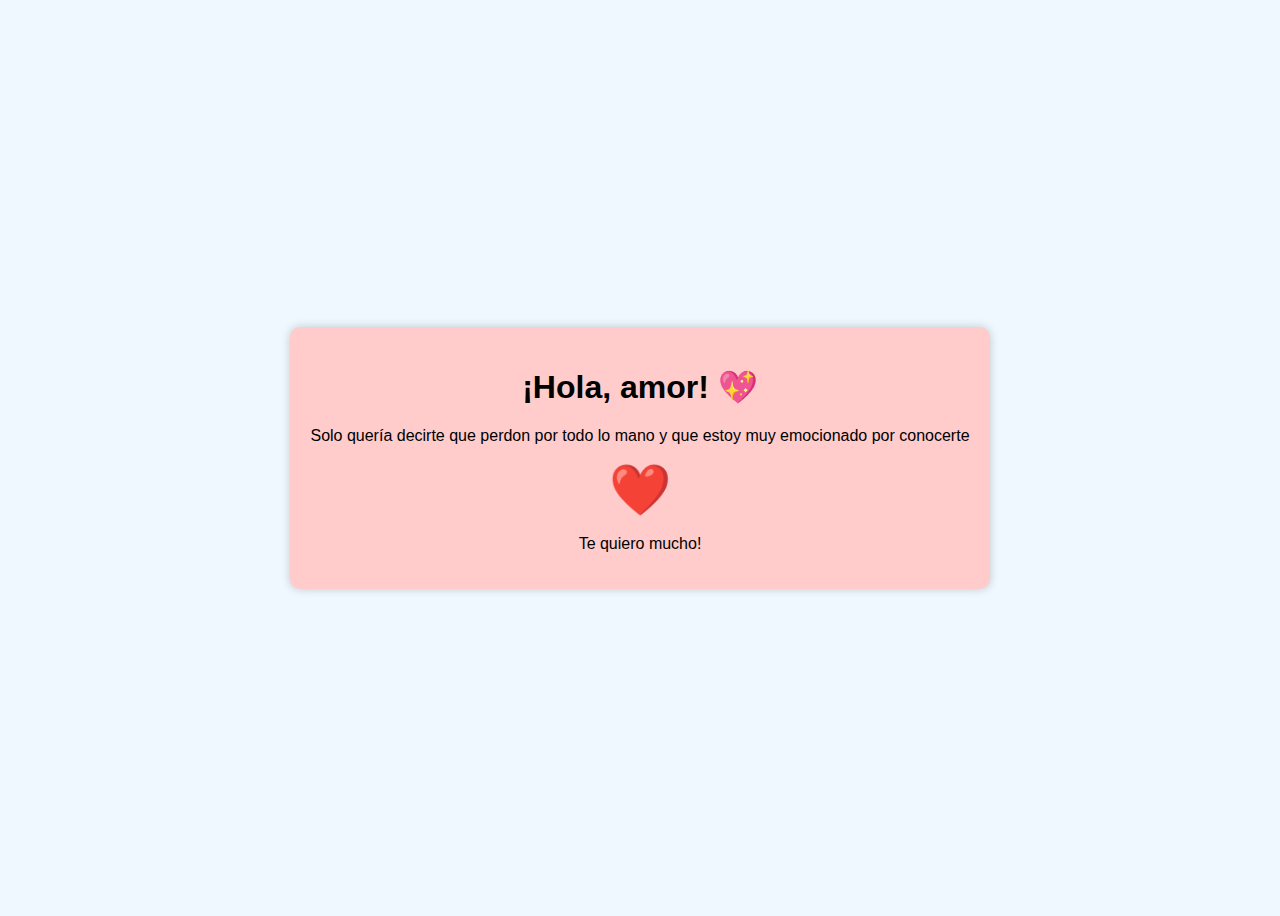
==== index.html @ 7bb644e2 "ccc" ====
<!DOCTYPE html>
<html lang="es">
<head>
    <meta charset="UTF-8">
    <meta name="viewport" content="width=device-width, initial-scale=1.0">
    <title>Mensaje para Mi Novia</title>
    <style>
        body {
            display: flex;
            justify-content: center;
            align-items: center;
            height: 100vh;
            background-color: #f0f8ff;
            font-family: Arial, sans-serif;
        }
        .mensaje {
            text-align: center;
            padding: 20px;
            border-radius: 10px;
            background-color: #ffcccb;
            box-shadow: 0 0 10px rgba(0, 0, 0, 0.2);
            animation: fadeIn 2s;
        }
        @keyframes fadeIn {
            from { opacity: 0; }
            to { opacity: 1; }
        }
        .corazon {
            font-size: 50px;
            color: red;
            animation: heartbeat 1s infinite;
        }
        @keyframes heartbeat {
            0%, 100% { transform: scale(1); }
            50% { transform: scale(1.2); }
        }
    </style>
</head>
<body>
    <div class="mensaje">
        <h1>¡Hola, amor! 💖</h1>
        <p>Solo quería decirte que perdon por todo lo mano y que estoy muy emocionado por conocerte</p>
        <div class="corazon">❤️</div>
        <p>Te quiero mucho!</p>
    </div>
</body>
</html>
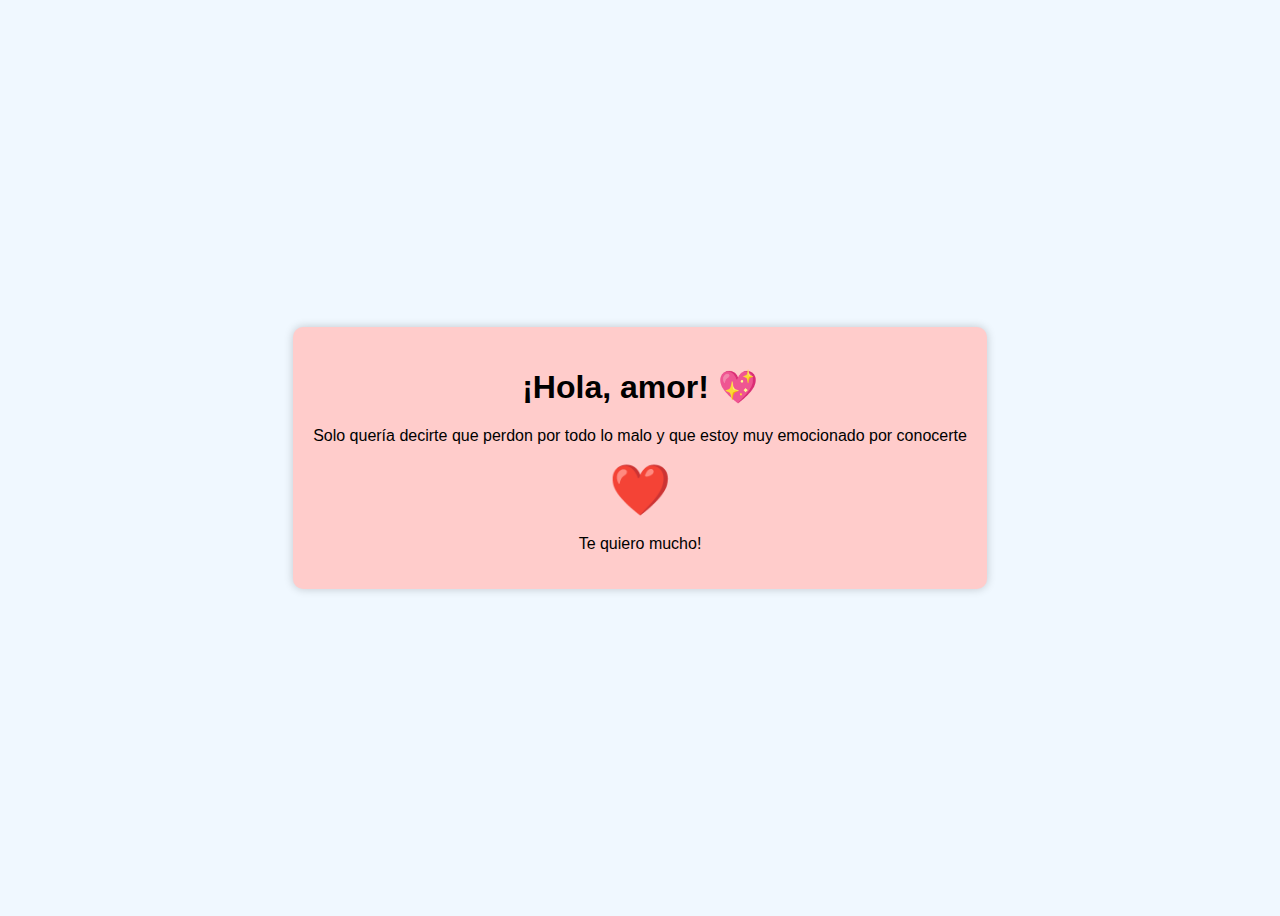
==== commit f537f535: "Update index.html" ====
--- a/index.html
+++ b/index.html
@@ -4,7 +4,7 @@
 <head>
     <meta charset="UTF-8">
     <meta name="viewport" content="width=device-width, initial-scale=1.0">
-    <title>Mensaje para Mi Novia</title>
+    <title>Mensaje para Wilmar</title>
     <style>
         body {
             display: flex;
@@ -40,9 +40,9 @@
 <body>
     <div class="mensaje">
         <h1>¡Hola, amor! 💖</h1>
-        <p>Solo quería decirte que perdon por todo lo mano y que estoy muy emocionado por conocerte</p>
+        <p>Solo quería decirte que perdon por todo lo malo y que estoy muy emocionado por conocerte</p>
         <div class="corazon">❤️</div>
         <p>Te quiero mucho!</p>
     </div>
 </body>
-</html>+</html>
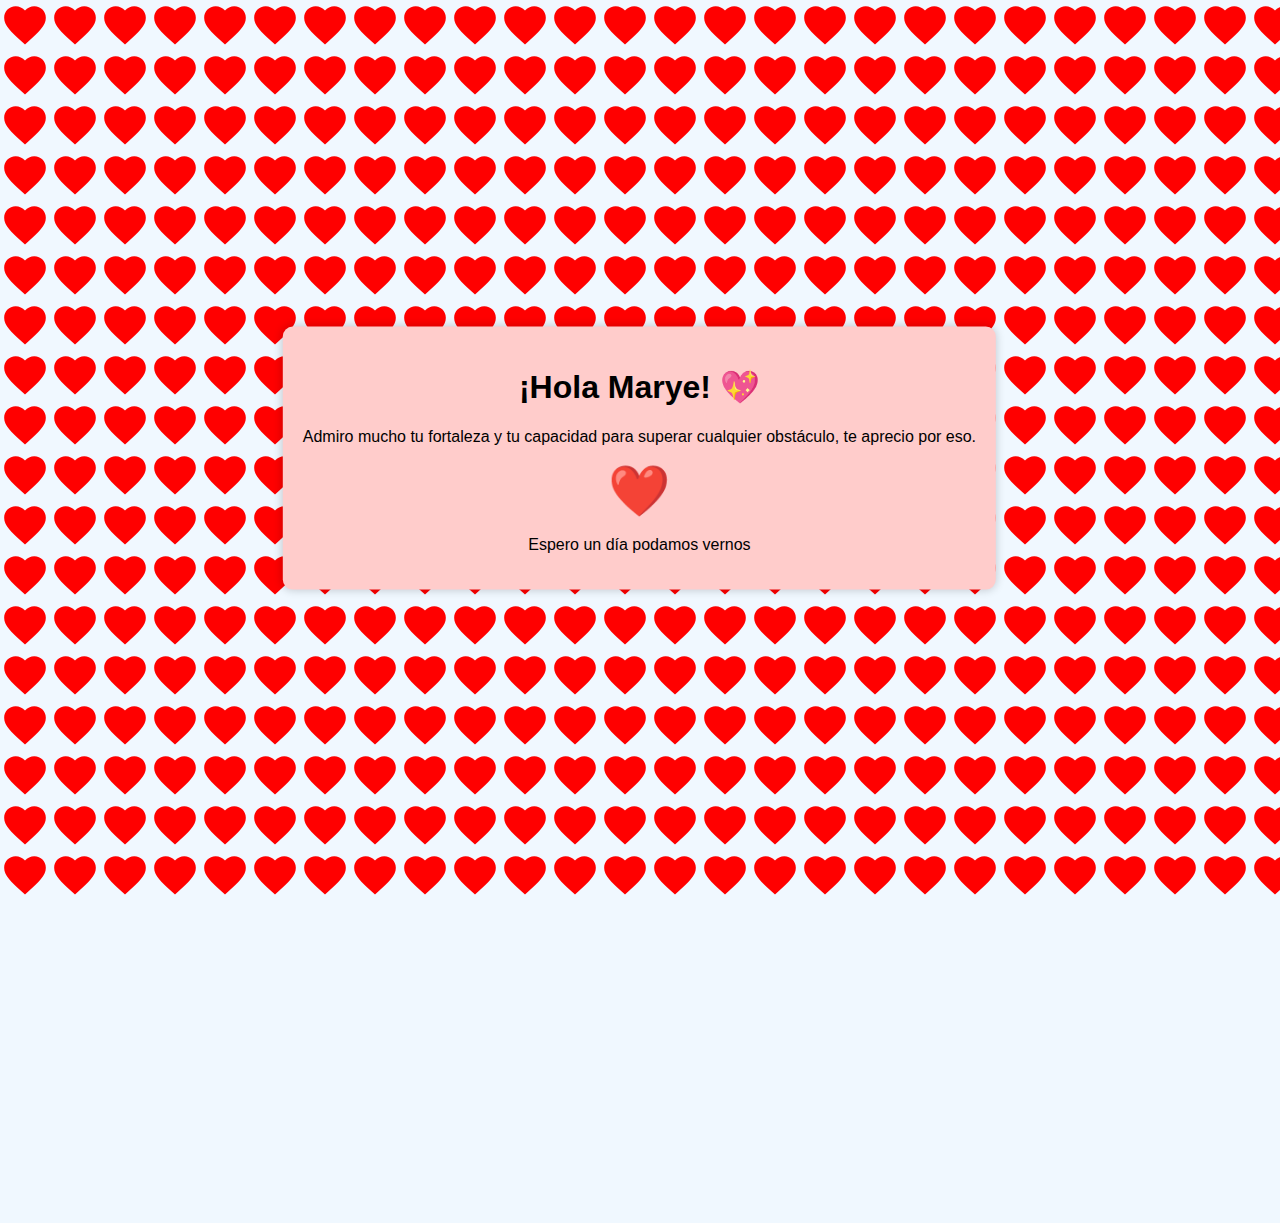
==== commit 8ce737cc: "nuevo" ====
--- a/index.html
+++ b/index.html
@@ -1,10 +1,9 @@
-
 <!DOCTYPE html>
 <html lang="es">
 <head>
     <meta charset="UTF-8">
     <meta name="viewport" content="width=device-width, initial-scale=1.0">
-    <title>Mensaje para Wilmar</title>
+    <title>Mensaje para Marye</title>
     <style>
         body {
             display: flex;
@@ -13,7 +12,13 @@
             height: 100vh;
             background-color: #f0f8ff;
             font-family: Arial, sans-serif;
+            background-image: url('data:image/svg+xml,%3Csvg xmlns="http://www.w3.org/2000/svg" width="100" height="100" viewBox="0 0 24 24" fill="red"%3E%3Cpath d="M12 21.35l-1.45-1.32C5.4 15.36 2 12.28 2 8.5 2 5.42 4.42 3 7.5 3c1.74 0 3.41.81 4.5 2.09C13.09 3.81 14.76 3 16.5 3 19.58 3 22 5.42 22 8.5c0 3.78-3.4 6.86-8.55 11.54L12 21.35z"/%3E%3C/svg%3E');
+            background-size: 50px 50px;
+            background-repeat: repeat;
+            background-attachment: fixed;
+            transform: rotate(45deg);
         }
+
         .mensaje {
             text-align: center;
             padding: 20px;
@@ -21,16 +26,20 @@
             background-color: #ffcccb;
             box-shadow: 0 0 10px rgba(0, 0, 0, 0.2);
             animation: fadeIn 2s;
+            transform: rotate(-45deg); /* Para que el mensaje no esté inclinado */
         }
+
         @keyframes fadeIn {
             from { opacity: 0; }
             to { opacity: 1; }
         }
+
         .corazon {
             font-size: 50px;
             color: red;
             animation: heartbeat 1s infinite;
         }
+
         @keyframes heartbeat {
             0%, 100% { transform: scale(1); }
             50% { transform: scale(1.2); }
@@ -39,10 +48,10 @@
 </head>
 <body>
     <div class="mensaje">
-        <h1>¡Hola, amor! 💖</h1>
-        <p>Solo quería decirte que perdon por todo lo malo y que estoy muy emocionado por conocerte</p>
+        <h1>¡Hola Marye! 💖</h1>
+        <p>Admiro mucho tu fortaleza y tu capacidad para superar cualquier obstáculo, te aprecio por eso.</p>
         <div class="corazon">❤️</div>
-        <p>Te quiero mucho!</p>
+        <p>Espero un día podamos vernos</p>
     </div>
 </body>
 </html>
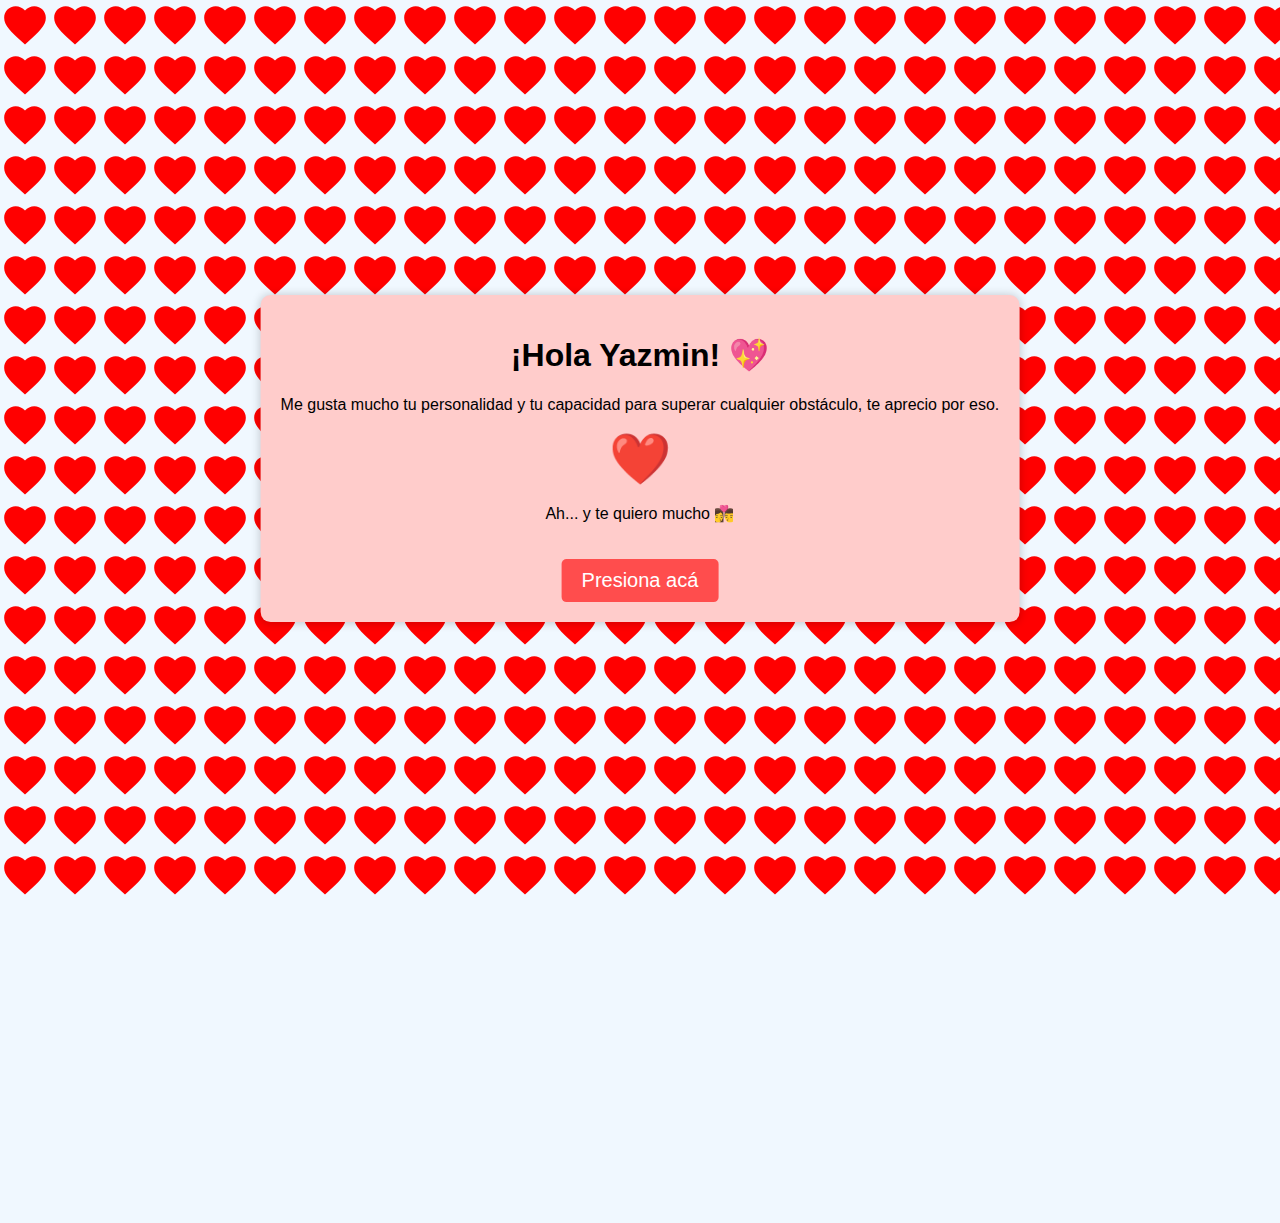
==== commit fe3636d3: "Update index.html" ====
--- a/index.html
+++ b/index.html
@@ -3,7 +3,7 @@
 <head>
     <meta charset="UTF-8">
     <meta name="viewport" content="width=device-width, initial-scale=1.0">
-    <title>Mensaje para Marye</title>
+    <title>Mensaje para Yazmin</title>
     <style>
         body {
             display: flex;
@@ -44,14 +44,60 @@
             0%, 100% { transform: scale(1); }
             50% { transform: scale(1.2); }
         }
+
+        .boton {
+            margin-top: 20px;
+            padding: 10px 20px;
+            font-size: 20px;
+            color: white;
+            background-color: #ff4d4d;
+            border: none;
+            border-radius: 5px;
+            cursor: pointer;
+            transition: background-color 0.3s;
+        }
+
+        .boton:hover {
+            background-color: #ff1a1a;
+        }
+
+        .mensaje-beso {
+            display: none;
+            margin-top: 20px;
+            font-size: 30px;
+            color: red;
+            animation: fadeIn 2s;
+        }
+
+        .beso {
+            font-size: 50px;
+            margin-top: 10px;
+        }
     </style>
+    <script>
+        function mostrarMensaje() {
+            const mensajeBeso = document.getElementById('mensaje-beso');
+            // Alternar la visibilidad del mensaje
+            if (mensajeBeso.style.display === 'block') {
+                mensajeBeso.style.display = 'none';
+            } else {
+                mensajeBeso.style.display = 'block';
+            }
+        }
+    </script>
 </head>
 <body>
     <div class="mensaje">
-        <h1>¡Hola Marye! 💖</h1>
-        <p>Admiro mucho tu fortaleza y tu capacidad para superar cualquier obstáculo, te aprecio por eso.</p>
+        <h1>¡Hola Yazmin! 💖</h1>
+        <p>Me gusta mucho tu personalidad y tu capacidad para superar cualquier obstáculo, te aprecio por eso.</p>
         <div class="corazon">❤️</div>
-        <p>Espero un día podamos vernos</p>
+        <p>Ah... y te quiero mucho 👩‍❤️‍💋‍👨 </p>
+        <button class="boton" onclick="mostrarMensaje()">Presiona acá</button>
+        
+        <div id="mensaje-beso" class="mensaje-beso">
+            TE MANDO BESOS A LA DISTANCIA ❤️❤️
+            <div class="beso">😘</div>
+        </div>
     </div>
 </body>
 </html>
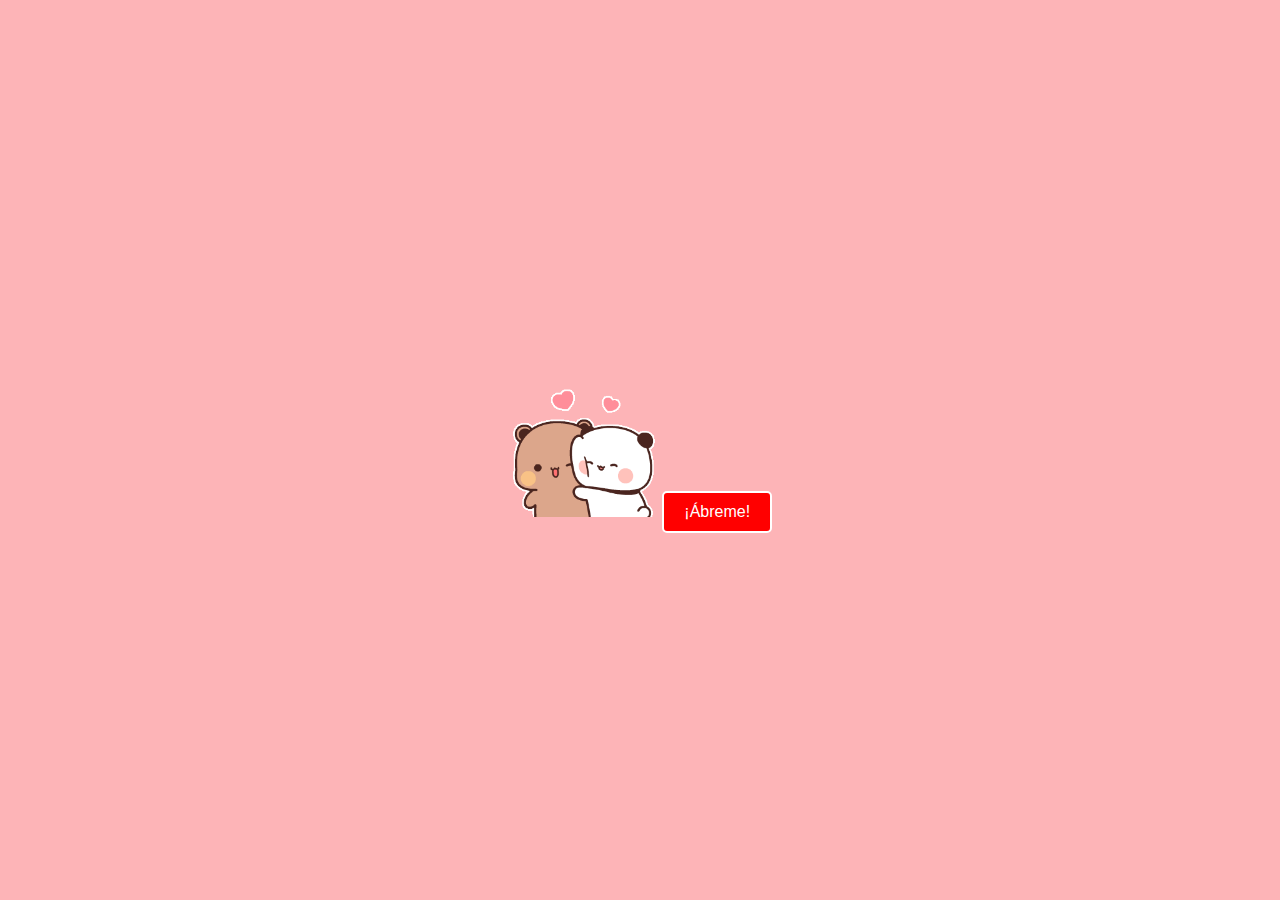
==== commit 8d67983e: "dd" ====
--- a/index.html
+++ b/index.html
@@ -1,103 +1,30 @@
 <!DOCTYPE html>
 <html lang="es">
 <head>
-    <meta charset="UTF-8">
-    <meta name="viewport" content="width=device-width, initial-scale=1.0">
-    <title>Mensaje para Yazmin</title>
-    <style>
-        body {
-            display: flex;
-            justify-content: center;
-            align-items: center;
-            height: 100vh;
-            background-color: #f0f8ff;
-            font-family: Arial, sans-serif;
-            background-image: url('data:image/svg+xml,%3Csvg xmlns="http://www.w3.org/2000/svg" width="100" height="100" viewBox="0 0 24 24" fill="red"%3E%3Cpath d="M12 21.35l-1.45-1.32C5.4 15.36 2 12.28 2 8.5 2 5.42 4.42 3 7.5 3c1.74 0 3.41.81 4.5 2.09C13.09 3.81 14.76 3 16.5 3 19.58 3 22 5.42 22 8.5c0 3.78-3.4 6.86-8.55 11.54L12 21.35z"/%3E%3C/svg%3E');
-            background-size: 50px 50px;
-            background-repeat: repeat;
-            background-attachment: fixed;
-            transform: rotate(45deg);
-        }
-
-        .mensaje {
-            text-align: center;
-            padding: 20px;
-            border-radius: 10px;
-            background-color: #ffcccb;
-            box-shadow: 0 0 10px rgba(0, 0, 0, 0.2);
-            animation: fadeIn 2s;
-            transform: rotate(-45deg); /* Para que el mensaje no esté inclinado */
-        }
-
-        @keyframes fadeIn {
-            from { opacity: 0; }
-            to { opacity: 1; }
-        }
-
-        .corazon {
-            font-size: 50px;
-            color: red;
-            animation: heartbeat 1s infinite;
-        }
-
-        @keyframes heartbeat {
-            0%, 100% { transform: scale(1); }
-            50% { transform: scale(1.2); }
-        }
-
-        .boton {
-            margin-top: 20px;
-            padding: 10px 20px;
-            font-size: 20px;
-            color: white;
-            background-color: #ff4d4d;
-            border: none;
-            border-radius: 5px;
-            cursor: pointer;
-            transition: background-color 0.3s;
-        }
-
-        .boton:hover {
-            background-color: #ff1a1a;
-        }
-
-        .mensaje-beso {
-            display: none;
-            margin-top: 20px;
-            font-size: 30px;
-            color: red;
-            animation: fadeIn 2s;
-        }
-
-        .beso {
-            font-size: 50px;
-            margin-top: 10px;
-        }
-    </style>
-    <script>
-        function mostrarMensaje() {
-            const mensajeBeso = document.getElementById('mensaje-beso');
-            // Alternar la visibilidad del mensaje
-            if (mensajeBeso.style.display === 'block') {
-                mensajeBeso.style.display = 'none';
-            } else {
-                mensajeBeso.style.display = 'block';
-            }
-        }
-    </script>
+  <meta charset="UTF-8">
+  <meta name="viewport" content="width=device-width, initial-scale=1.0">
+  <title>Mensaje de Cumpleaños</title>
+  <link rel="stylesheet" href="css/estilo.css">
 </head>
 <body>
-    <div class="mensaje">
-        <h1>¡Hola Yazmin! 💖</h1>
-        <p>Me gusta mucho tu personalidad y tu capacidad para superar cualquier obstáculo, te aprecio por eso.</p>
-        <div class="corazon">❤️</div>
-        <p>Ah... y te quiero mucho 👩‍❤️‍💋‍👨 </p>
-        <button class="boton" onclick="mostrarMensaje()">Presiona acá</button>
-        
-        <div id="mensaje-beso" class="mensaje-beso">
-            TE MANDO BESOS A LA DISTANCIA ❤️❤️
-            <div class="beso">😘</div>
-        </div>
+  <div class="contenedor">
+    <img src="oso.gif" alt="Oso de cumpleaños" class="gif-principal">
+    <button id="boton-abrir" class="boton">¡Ábreme!</button>
+
+    <div id="mensaje-cumple" class="mensaje oculto">
+      <p>En tu cumpleaños, quiero recordarte lo valiosa que eres. Que este nuevo año de vida te traiga paz, amor y muchas bendiciones.<br>
+        ¡Feliz cumpleaños, Te quiero!
+      </p>
+      <button id="boton-abrir-despues" class="boton">Ábreme después de leer</button>
     </div>
+
+    <div id="mensaje-noviazgo" class="mensaje oculto">
+      <p>¿Te gustaría ser mi novia?</p>
+      <img src="oso_abrazo.gif" alt="Oso abrazo" class="gif-abrazo">
+    </div>
+  </div>
+
+  <script src="js/j.js"></script>
 </body>
 </html>
+
--- a/css/estilo.css
+++ b/css/estilo.css
@@ -0,0 +1,126 @@
+/* Efecto de serpentinas */
+.serpentina {
+  position: absolute;
+  width: 10px;
+  height: 40px;
+  background-color: #ffcc00;
+  border-radius: 5px;
+  animation: caer 2s ease forwards;
+  top: -50px;
+  left: calc(50% - 5px);
+}
+
+@keyframes caer {
+  to {
+    top: 100vh;
+    opacity: 0;
+  }
+}
+
+/* Efecto de globos */
+.globo {
+  position: absolute;
+  width: 30px;
+  height: 50px;
+  background-color: #ff6666;
+  border-radius: 50% 50% 0 0;
+  animation: subir 3s ease forwards;
+  bottom: -50px;
+  left: calc(50% - 15px);
+}
+
+@keyframes subir {
+  to {
+    bottom: 100vh;
+    opacity: 0;
+  }
+}
+
+/* Efecto de corazones */
+.corazon {
+  position: absolute;
+  width: 20px;
+  height: 20px;
+  background-color: red;
+  transform: rotate(-45deg);
+  animation: flotar 3s ease forwards;
+  bottom: -20px;
+  left: calc(50% - 10px);
+}
+
+/* Añade la forma de corazón */
+.corazon::before,
+.corazon::after {
+  content: "";
+  position: absolute;
+  width: 20px;
+  height: 20px;
+  background-color: red;
+  border-radius: 50%;
+}
+
+.corazon::before {
+  top: -10px;
+  left: 0;
+}
+
+.corazon::after {
+  top: 0;
+  left: 10px;
+}
+
+@keyframes flotar {
+  to {
+    bottom: 100vh;
+    opacity: 0;
+  }
+}
+
+/* Estilos generales */
+body {
+  background-color: #fdb4b7;
+  display: flex;
+  justify-content: center;
+  align-items: center;
+  height: 100vh;
+  margin: 0;
+  font-family: Arial, sans-serif;
+}
+
+.contenedor {
+  text-align: center;
+}
+
+.gif-principal {
+  width: 150px;
+}
+
+.boton {
+  margin-top: 20px;
+  padding: 10px 20px;
+  font-size: 1em;
+  color: white;
+  background-color: red;
+  border: 2px solid white;
+  border-radius: 5px;
+  cursor: pointer;
+}
+
+.boton:hover {
+  background-color: #ff3333;
+}
+
+.mensaje {
+  margin-top: 20px;
+  font-size: 1.2em;
+  color: #333;
+}
+
+.gif-abrazo {
+  width: 100px;
+  margin-top: 10px;
+}
+
+.oculto {
+  display: none;
+}
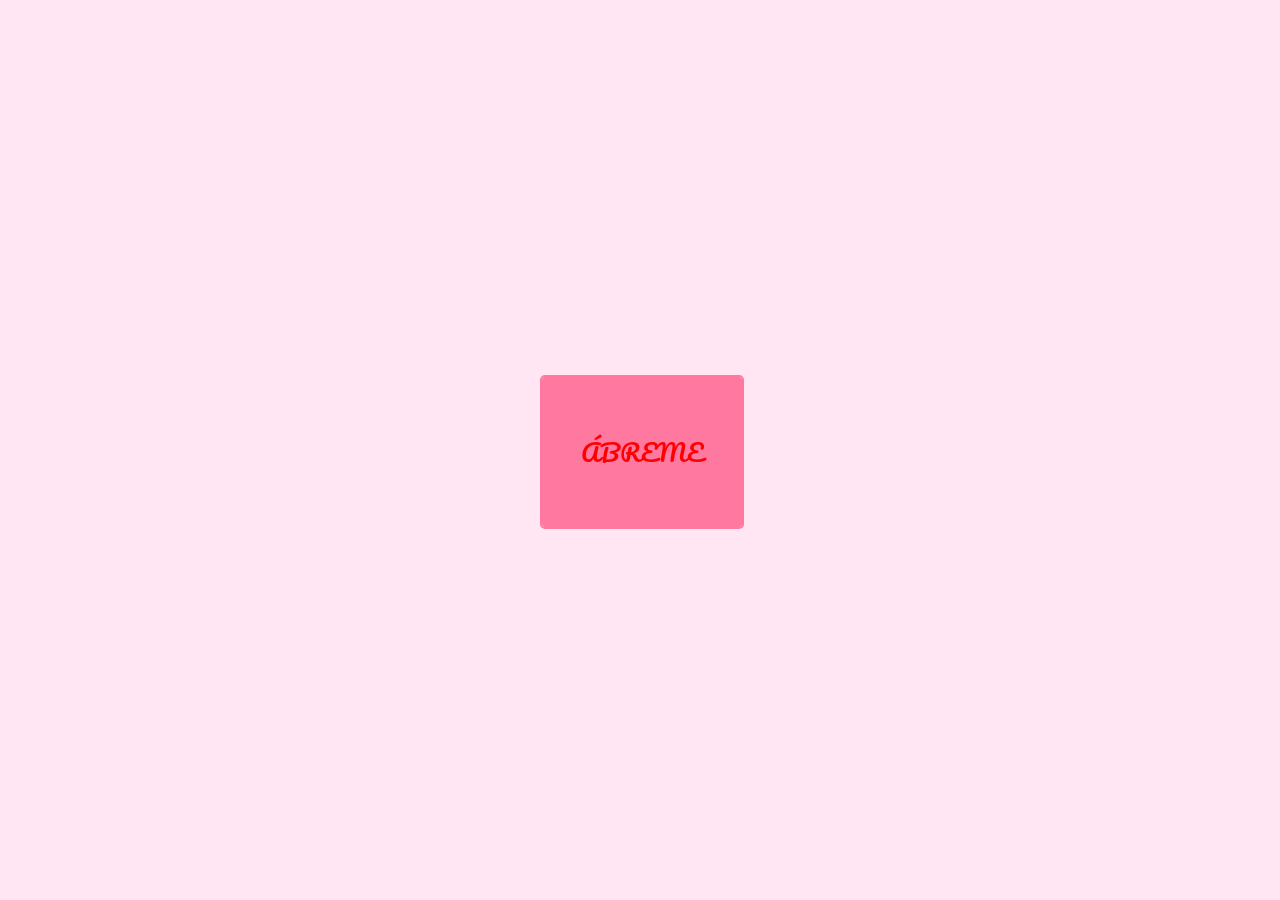
==== commit 5071a1a9: "mensaje amor" ====
--- a/index.html
+++ b/index.html
@@ -1,30 +1,161 @@
 <!DOCTYPE html>
-<html lang="es">
+<html lang="en">
 <head>
-  <meta charset="UTF-8">
-  <meta name="viewport" content="width=device-width, initial-scale=1.0">
-  <title>Mensaje de Cumpleaños</title>
-  <link rel="stylesheet" href="css/estilo.css">
+    <meta charset="UTF-8">
+    <meta name="viewport" content="width=device-width, initial-scale=1.0">
+    <title>Mensaje de Amor</title>
+    <style>
+        @import url('https://fonts.googleapis.com/css2?family=Dancing+Script:wght@700&family=Pacifico&display=swap');
+
+        body {
+            margin: 0;
+            padding: 0;
+            display: flex;
+            justify-content: center;
+            align-items: center;
+            height: 100vh;
+            background-color: #ffe6f2; /* Rosa pastel */
+            font-family: 'Pacifico', cursive;
+        }
+
+        .envelope-container {
+            position: relative;
+            width: 200px;
+            height: 150px;
+            cursor: pointer;
+            transform: translateY(0);
+            transition: transform 0.5s ease-in-out;
+            animation: bounce 2s infinite; /* Animación infinita */
+        }
+
+        @keyframes bounce {
+            0%, 100% {
+                transform: translateY(0);
+            }
+            50% {
+                transform: translateY(-15px);
+            }
+        }
+
+        .envelope-container:hover {
+            transform: translateY(-10px);
+        }
+
+        .envelope {
+            position: absolute;
+            width: 100%;
+            height: 100%;
+            background: #fff;
+            border: 2px solid #ff78a0;
+            border-radius: 5px;
+            overflow: hidden;
+            z-index: 1;
+            display: flex;
+            justify-content: center;
+            align-items: center;
+        }
+
+        .envelope::before, .envelope::after {
+            content: '';
+            position: absolute;
+            width: 100%;
+            height: 100%;
+            background: #ff78a0;
+            z-index: -1;
+            transform-origin: bottom;
+            transition: transform 0.5s ease;
+        }
+
+        .envelope::before {
+            transform: rotateX(0deg);
+            top: 0;
+        }
+
+        .envelope::after {
+            transform: rotateX(-180deg);
+            bottom: 0;
+        }
+
+        .envelope.opened::before {
+            transform: rotateX(180deg);
+        }
+
+        .envelope.opened::after {
+            transform: rotateX(0deg);
+        }
+
+        .envelope.opened {
+            animation: none; /* Detener animación al abrir */
+        }
+
+        .envelope span {
+            font-size: 1.5em;
+            color: red;
+            z-index: 2;
+            position: absolute;
+        }
+
+        .message-container {
+            position: fixed;
+            top: 50%;
+            left: 50%;
+            transform: translate(-50%, -50%);
+            text-align: center;
+            z-index: 10;
+            background: rgba(255, 255, 255, 0.9); /* Fondo semi-transparente */
+            padding: 20px;
+            border-radius: 10px;
+            box-shadow: 0 4px 8px rgba(0, 0, 0, 0.2);
+            opacity: 0;
+            visibility: hidden;
+        }
+
+        .message-container p {
+            font-size: 2rem;
+            color: #ff78a0;
+            margin: 0;
+        }
+
+        .hearts {
+            position: relative;
+            margin-top: 10px;
+            color: #ff78a0;
+            font-size: 3rem;
+        }
+
+        .visible {
+            opacity: 1;
+            visibility: visible;
+            transition: opacity 0.8s ease, visibility 0.8s ease;
+        }
+    </style>
 </head>
 <body>
-  <div class="contenedor">
-    <img src="oso.gif" alt="Oso de cumpleaños" class="gif-principal">
-    <button id="boton-abrir" class="boton">¡Ábreme!</button>
 
-    <div id="mensaje-cumple" class="mensaje oculto">
-      <p>En tu cumpleaños, quiero recordarte lo valiosa que eres. Que este nuevo año de vida te traiga paz, amor y muchas bendiciones.<br>
-        ¡Feliz cumpleaños, Te quiero!
-      </p>
-      <button id="boton-abrir-despues" class="boton">Ábreme después de leer</button>
+<div class="envelope-container cute-animation" onclick="openEnvelope()">
+    <div class="envelope">
+        <span id="open-text">ÁBREME</span>
     </div>
+</div>
 
-    <div id="mensaje-noviazgo" class="mensaje oculto">
-      <p>¿Te gustaría ser mi novia?</p>
-      <img src="oso_abrazo.gif" alt="Oso abrazo" class="gif-abrazo">
-    </div>
-  </div>
+<div class="message-container" id="message-container">
+    <p>Felices 2 meses mi amor, adoro estar contigo así sea a la distancia, eres muy importante para mí</p>
+    <p>TE AMO ❤️</p>
+    <div class="hearts">❤️❤️</div>
+</div>
 
-  <script src="js/j.js"></script>
+<script>
+    function openEnvelope() {
+        const envelope = document.querySelector('.envelope');
+        const openText = document.getElementById('open-text');
+        const messageContainer = document.getElementById('message-container');
+
+        envelope.classList.add('opened'); // Abre el sobre
+        openText.style.display = 'none'; // Oculta el texto "ÁBREME"
+        messageContainer.classList.add('visible'); // Muestra el mensaje
+    }
+</script>
+
 </body>
 </html>
 
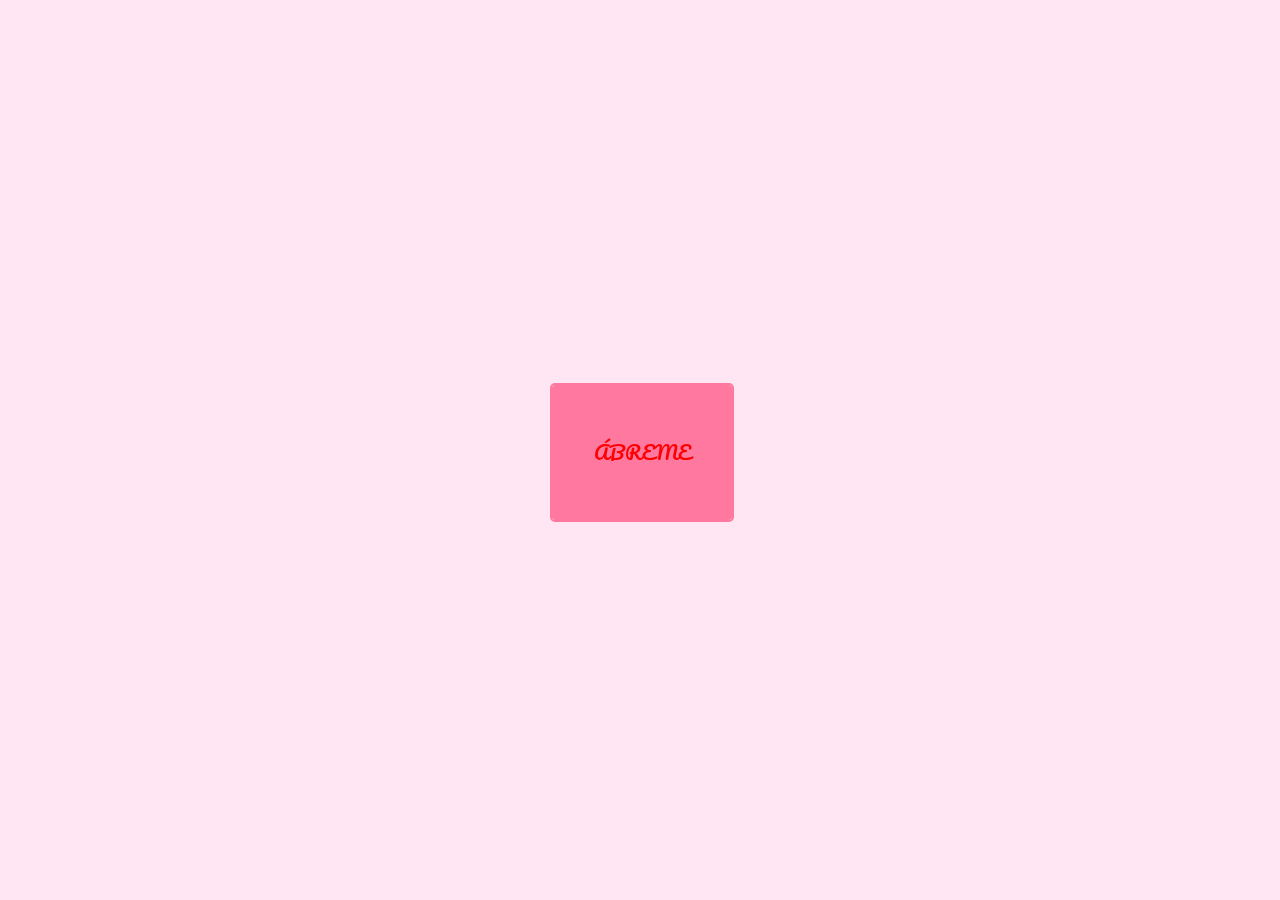
==== commit 1dfe39ef: "actulizacion" ====
--- a/index.html
+++ b/index.html
@@ -20,8 +20,8 @@
 
         .envelope-container {
             position: relative;
-            width: 200px;
-            height: 150px;
+            width: 180px;
+            height: 135px;
             cursor: pointer;
             transform: translateY(0);
             transition: transform 0.5s ease-in-out;
@@ -89,7 +89,7 @@
         }
 
         .envelope span {
-            font-size: 1.5em;
+            font-size: 1.2em;
             color: red;
             z-index: 2;
             position: absolute;
@@ -103,24 +103,26 @@
             text-align: center;
             z-index: 10;
             background: rgba(255, 255, 255, 0.9); /* Fondo semi-transparente */
-            padding: 20px;
+            padding: 15px;
             border-radius: 10px;
             box-shadow: 0 4px 8px rgba(0, 0, 0, 0.2);
             opacity: 0;
             visibility: hidden;
+            width: 90%; /* Ocupa el 90% del ancho */
+            max-width: 400px; /* Límite de ancho en dispositivos grandes */
         }
 
         .message-container p {
-            font-size: 2rem;
+            font-size: 1.5rem; /* Tamaño del texto adaptable */
             color: #ff78a0;
-            margin: 0;
+            margin: 10px 0;
         }
 
         .hearts {
             position: relative;
             margin-top: 10px;
             color: #ff78a0;
-            font-size: 3rem;
+            font-size: 2rem;
         }
 
         .visible {
@@ -128,11 +130,31 @@
             visibility: visible;
             transition: opacity 0.8s ease, visibility 0.8s ease;
         }
+
+        /* Estilos Responsivos */
+        @media (max-width: 480px) {
+            .envelope-container {
+                width: 140px;
+                height: 105px;
+            }
+
+            .envelope span {
+                font-size: 1em;
+            }
+
+            .message-container p {
+                font-size: 1.2rem; /* Reduce el texto en pantallas pequeñas */
+            }
+
+            .hearts {
+                font-size: 1.8rem;
+            }
+        }
     </style>
 </head>
 <body>
 
-<div class="envelope-container cute-animation" onclick="openEnvelope()">
+<div class="envelope-container" onclick="openEnvelope()">
     <div class="envelope">
         <span id="open-text">ÁBREME</span>
     </div>
@@ -158,4 +180,3 @@
 
 </body>
 </html>
-
